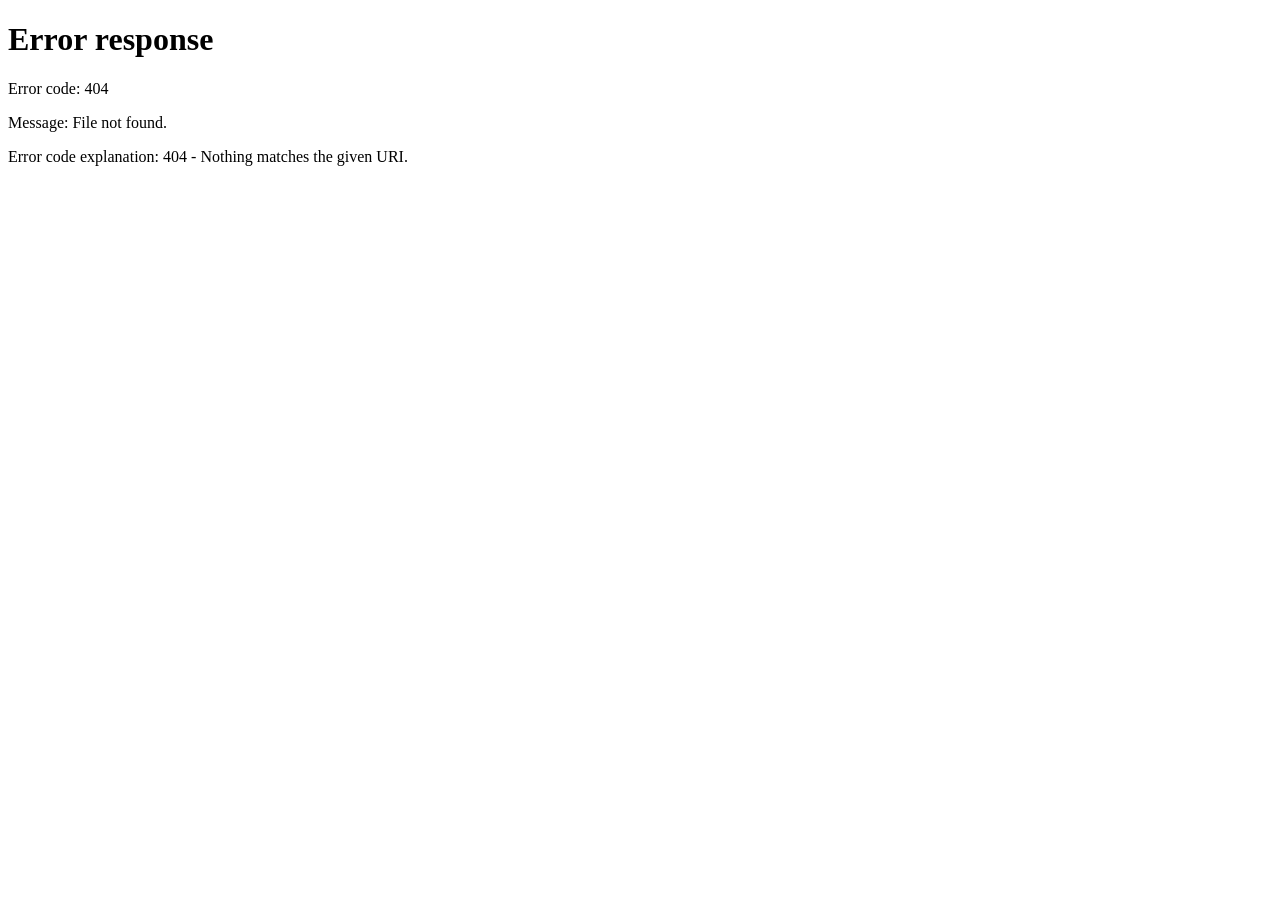
==== Frontend/pages/admin.html @ 0f63a269 "derste yapılanlar" ====
<!DOCTYPE html>
<html lang="tr">
<head>
    <meta charset="UTF-8">
    <meta name="viewport" content="width=device-width, initial-scale=1.0">
    <title>Admin Paneli - Nail & Lash Studio</title>
    <link rel="stylesheet" href="../css/style.css">
    <link rel="stylesheet" href="../css/responsive.css">
    <style>
        .admin-container {
            display: grid;
            grid-template-columns: 250px 1fr;
            min-height: calc(100vh - 100px);
        }

        .admin-sidebar {
            background-color: var(--dark-color);
            color: white;
            padding: 20px 0;
        }

        .admin-sidebar ul {
            list-style: none;
        }

        .admin-sidebar li a {
            display: block;
            padding: 15px 20px;
            color: white;
            text-decoration: none;
            transition: var(--transition);
            border-left: 3px solid transparent;
        }

        .admin-sidebar li a:hover,
        .admin-sidebar li a.active {
            background-color: var(--primary-color);
            border-left-color: var(--secondary-color);
        }

        .admin-content {
            padding: 40px;
            background-color: #f9f9f9;
        }

        .dashboard-grid {
            display: grid;
            grid-template-columns: repeat(auto-fit, minmax(300px, 1fr));
            gap: 20px;
            margin-bottom: 40px;
        }

        .stat-card {
            background: white;
            padding: 20px;
            border-radius: var(--border-radius);
            box-shadow: 0 2px 10px rgba(0,0,0,0.1);
        }

        .stat-card h3 {
            color: var(--text-color);
            margin-bottom: 10px;
            font-size: 0.9rem;
            text-transform: uppercase;
        }

        .stat-value {
            font-size: 2.5rem;
            font-weight: bold;
            color: var(--primary-color);
        }

        .tab-content {
            display: none;
        }

        .tab-content.active {
            display: block;
        }

        .table-responsive {
            background: white;
            padding: 20px;
            border-radius: var(--border-radius);
            box-shadow: 0 2px 10px rgba(0,0,0,0.1);
            overflow-x: auto;
        }

        table {
            width: 100%;
            border-collapse: collapse;
        }

        th {
            background-color: var(--dark-color);
            color: white;
            padding: 15px;
            text-align: left;
        }

        td {
            padding: 15px;
            border-bottom: 1px solid #ddd;
        }

        tr:hover {
            background-color: #f5f5f5;
        }

        .action-btns {
            display: flex;
            gap: 10px;
        }

        .edit-btn, .delete-btn, .approve-btn {
            padding: 8px 12px;
            border: none;
            border-radius: 4px;
            cursor: pointer;
            font-size: 0.9rem;
            transition: var(--transition);
        }

        .edit-btn {
            background-color: #3498db;
            color: white;
        }

        .edit-btn:hover {
            background-color: #2980b9;
        }

        .delete-btn {
            background-color: #e74c3c;
            color: white;
        }

        .delete-btn:hover {
            background-color: #c0392b;
        }

        .approve-btn {
            background-color: #27ae60;
            color: white;
        }

        .approve-btn:hover {
            background-color: #229954;
        }

        .form-inline {
            display: grid;
            grid-template-columns: repeat(auto-fit, minmax(250px, 1fr));
            gap: 15px;
            margin-bottom: 20px;
        }

        @media (max-width: 768px) {
            .admin-container {
                grid-template-columns: 1fr;
            }

            .admin-sidebar {
                display: none;
            }

            .admin-content {
                padding: 20px;
            }

            table {
                font-size: 0.9rem;
            }

            th, td {
                padding: 10px;
            }
        }
    </style>
</head>
<body>
    <!-- Navigation -->
    <nav class="navbar">
        <div class="container">
            <div class="navbar-content">
                <div class="logo">
                    <h1>✨ Admin Paneli</h1>
                </div>
                <ul class="nav-menu">
                    <li id="authMenu">
                        <a href="../index.html">Ana Sayfa</a>
                    </li>
                </ul>
            </div>
        </div>
    </nav>

    <!-- Admin Container -->
    <div class="admin-container">
        <!-- Sidebar -->
        <div class="admin-sidebar">
            <ul>
                <li><a href="#" onclick="showTab('dashboard')" class="nav-link active">📊 Dashboard</a></li>
                <li><a href="#" onclick="showTab('appointments')" class="nav-link">📅 Randevular</a></li>
                <li><a href="#" onclick="showTab('services')" class="nav-link">💄 Hizmetler</a></li>
                <li><a href="#" onclick="showTab('gallery')" class="nav-link">🖼️ Galeri</a></li>
                <li><a href="#" onclick="showTab('categories')" class="nav-link">📂 Kategoriler</a></li>
                <li><a href="#" onclick="logout()" class="nav-link">🚪 Çıkış Yap</a></li>
            </ul>
        </div>

        <!-- Content -->
        <div class="admin-content">
            <!-- Dashboard Tab -->
            <div id="dashboard" class="tab-content active">
                <h1>Dashboard</h1>
                <div class="dashboard-grid">
                    <div class="stat-card">
                        <h3>Toplam Randevu</h3>
                        <div class="stat-value" id="totalAppointments">0</div>
                    </div>
                    <div class="stat-card">
                        <h3>Beklemede</h3>
                        <div class="stat-value" id="pendingAppointments">0</div>
                    </div>
                    <div class="stat-card">
                        <h3>Aktif Hizmetler</h3>
                        <div class="stat-value" id="totalServices">0</div>
                    </div>
                    <div class="stat-card">
                        <h3>Galeri Görselleri</h3>
                        <div class="stat-value" id="totalImages">0</div>
                    </div>
                </div>
            </div>

            <!-- Appointments Tab -->
            <div id="appointments" class="tab-content">
                <h1>Randevu Yönetimi</h1>
                <div class="table-responsive">
                    <table>
                        <thead>
                            <tr>
                                <th>Müşteri</th>
                                <th>Hizmet</th>
                                <th>Tarih</th>
                                <th>Durum</th>
                                <th>İşlemler</th>
                            </tr>
                        </thead>
                        <tbody id="appointmentsTable">
                            <!-- Appointments will be loaded here -->
                        </tbody>
                    </table>
                </div>
            </div>

            <!-- Services Tab -->
            <div id="services" class="tab-content">
                <h1>Hizmet Yönetimi</h1>
                <div class="form-inline">
                    <button class="btn btn-primary" onclick="showAddServiceForm()">+ Yeni Hizmet</button>
                </div>
                <div class="table-responsive">
                    <table>
                        <thead>
                            <tr>
                                <th>Adı</th>
                                <th>Fiyat</th>
                                <th>Süre</th>
                                <th>Kategori</th>
                                <th>İşlemler</th>
                            </tr>
                        </thead>
                        <tbody id="servicesTable">
                            <!-- Services will be loaded here -->
                        </tbody>
                    </table>
                </div>
            </div>

            <!-- Gallery Tab -->
            <div id="gallery" class="tab-content">
                <h1>Galeri Yönetimi</h1>
                <div class="form-inline">
                    <button class="btn btn-primary" onclick="showAddImageForm()">+ Yeni Görsel</button>
                </div>
                <div class="gallery-grid" id="galleryGrid">
                    <!-- Gallery images will be loaded here -->
                </div>
            </div>

            <!-- Categories Tab -->
            <div id="categories" class="tab-content">
                <h1>Kategori Yönetimi</h1>
                <div class="form-inline">
                    <button class="btn btn-primary" onclick="showAddCategoryForm()">+ Yeni Kategori</button>
                </div>
                <div class="table-responsive">
                    <table>
                        <thead>
                            <tr>
                                <th>Adı</th>
                                <th>Açıklama</th>
                                <th>İşlemler</th>
                            </tr>
                        </thead>
                        <tbody id="categoriesTable">
                            <!-- Categories will be loaded here -->
                        </tbody>
                    </table>
                </div>
            </div>
        </div>
    </div>

    <!-- Footer -->
    <footer class="footer">
        <div class="container">
            <p>&copy; 2024 Nail & Lash Studio Admin Panel. Tüm Hakları Saklıdır.</p>
        </div>
    </footer>

    <script src="../js/main.js"></script>
    <script>
        document.addEventListener('DOMContentLoaded', function() {
            if (!currentUser || !isAdmin()) {
                window.location.href = '/pages/login.html';
            }
            loadDashboardData();
        });

        function isAdmin() {
            // Check if user has admin role
            return currentUser && currentUser.role === 'Admin';
        }

        function showTab(tabName) {
            // Hide all tabs
            document.querySelectorAll('.tab-content').forEach(tab => {
                tab.classList.remove('active');
            });
            
            // Remove active from all nav links
            document.querySelectorAll('.nav-link').forEach(link => {
                link.classList.remove('active');
            });

            // Show selected tab
            document.getElementById(tabName).classList.add('active');
            event.target.classList.add('active');

            // Load tab data
            if (tabName === 'appointments') loadAppointments();
            else if (tabName === 'services') loadServices();
            else if (tabName === 'gallery') loadGallery();
            else if (tabName === 'categories') loadCategories();
        }

        async function loadDashboardData() {
            const appointments = await apiCall('/appointments');
            const services = await apiCall('/services');
            const images = await apiCall('/gallery');

            document.getElementById('totalAppointments').textContent = appointments?.length || 0;
            document.getElementById('pendingAppointments').textContent = 
                appointments?.filter(a => a.status === 0).length || 0;
            document.getElementById('totalServices').textContent = services?.length || 0;
            document.getElementById('totalImages').textContent = images?.length || 0;
        }

        async function loadAppointments() {
            const appointments = await apiCall('/appointments');
            const tbody = document.getElementById('appointmentsTable');
            tbody.innerHTML = '';

            if (appointments) {
                appointments.forEach(apt => {
                    const row = document.createElement('tr');
                    row.innerHTML = `
                        <td>${apt.user?.firstName} ${apt.user?.lastName}</td>
                        <td>${apt.service?.name}</td>
                        <td>${formatDateTime(apt.appointmentDate)}</td>
                        <td>${getStatusLabel(apt.status)}</td>
                        <td>
                            <div class="action-btns">
                                <button class="approve-btn" onclick="approveAppointment(${apt.id})">✓ Onayla</button>
                                <button class="delete-btn" onclick="deleteAppointment(${apt.id})">✕ Sil</button>
                            </div>
                        </td>
                    `;
                    tbody.appendChild(row);
                });
            }
        }

        async function loadServices() {
            const services = await apiCall('/services');
            const tbody = document.getElementById('servicesTable');
            tbody.innerHTML = '';

            if (services) {
                services.forEach(service => {
                    const row = document.createElement('tr');
                    row.innerHTML = `
                        <td>${service.name}</td>
                        <td>₺${service.price}</td>
                        <td>${service.durationMinutes} dk</td>
                        <td>${service.category?.name}</td>
                        <td>
                            <div class="action-btns">
                                <button class="edit-btn" onclick="editService(${service.id})">✎ Düzenle</button>
                                <button class="delete-btn" onclick="deleteService(${service.id})">✕ Sil</button>
                            </div>
                        </td>
                    `;
                    tbody.appendChild(row);
                });
            }
        }

        async function loadGallery() {
            const images = await apiCall('/gallery');
            const container = document.getElementById('galleryGrid');
            container.innerHTML = '';

            if (images) {
                images.forEach(image => {
                    const item = document.createElement('div');
                    item.className = 'gallery-item';
                    item.innerHTML = `
                        <img src="${image.imageUrl}" alt="${image.title}">
                        <div style="padding: 10px; background: white;">
                            <p>${image.title}</p>
                            <button class="delete-btn" onclick="deleteImage(${image.id})" style="width: 100%;">Sil</button>
                        </div>
                    `;
                    container.appendChild(item);
                });
            }
        }

        async function loadCategories() {
            const response = await apiCall('/categories');
            const tbody = document.getElementById('categoriesTable');
            tbody.innerHTML = '';

            if (response) {
                response.forEach(category => {
                    const row = document.createElement('tr');
                    row.innerHTML = `
                        <td>${category.name}</td>
                        <td>${category.description}</td>
                        <td>
                            <button class="delete-btn" onclick="deleteCategory(${category.id})">✕ Sil</button>
                        </td>
                    `;
                    tbody.appendChild(row);
                });
            }
        }

        async function approveAppointment(id) {
            const success = await apiCall(`/appointments/${id}/status`, 'PUT', { status: 1 });
            if (success) {
                showMessage('Randevu onaylandı!', 'success');
                loadAppointments();
            }
        }

        async function deleteAppointment(id) {
            if (confirm('Bu randevuyu silmek istediğinizden emin misiniz?')) {
                await apiCall(`/appointments/${id}`, 'DELETE');
                loadAppointments();
            }
        }

        function showAddServiceForm() {
            alert('Servis ekleme formu - İmplemente edilecek');
        }

        function showAddImageForm() {
            alert('Görsel ekleme formu - İmplemente edilecek');
        }

        function showAddCategoryForm() {
            alert('Kategori ekleme formu - İmplemente edilecek');
        }

        function editService(id) {
            alert('Hizmet düzenleme - İmplemente edilecek');
        }

        async function deleteService(id) {
            if (confirm('Bu hizmeti silmek istediğinizden emin misiniz?')) {
                await apiCall(`/services/${id}`, 'DELETE');
                loadServices();
            }
        }

        async function deleteImage(id) {
            if (confirm('Bu görseli silmek istediğinizden emin misiniz?')) {
                await apiCall(`/gallery/${id}`, 'DELETE');
                loadGallery();
            }
        }

        async function deleteCategory(id) {
            if (confirm('Bu kategoriyi silmek istediğinizden emin misiniz?')) {
                await apiCall(`/categories/${id}`, 'DELETE');
                loadCategories();
            }
        }
    </script>
</body>
</html>
---- Frontend/css/style.css ----
/* ============ GLOBAL STYLES ============ */
:root {
    --primary-color: #e91e63;
    --secondary-color: #ff6090;
    --dark-color: #2c3e50;
    --light-color: #ecf0f1;
    --text-color: #333;
    --border-radius: 8px;
    --transition: all 0.3s ease;
}

* {
    margin: 0;
    padding: 0;
    box-sizing: border-box;
}

body {
    font-family: 'Arial', sans-serif;
    color: var(--text-color);
    line-height: 1.6;
    overflow-x: hidden;
}

.container {
    max-width: 1200px;
    margin: 0 auto;
    padding: 0 20px;
}

/* ============ BUTTONS ============ */
.btn {
    padding: 12px 30px;
    border: none;
    border-radius: var(--border-radius);
    cursor: pointer;
    font-size: 1rem;
    transition: var(--transition);
    text-decoration: none;
    display: inline-block;
}

.btn-primary {
    background-color: var(--primary-color);
    color: white;
}

.btn-primary:hover {
    background-color: #c2185b;
    transform: translateY(-2px);
    box-shadow: 0 4px 12px rgba(233, 30, 99, 0.3);
}

.btn-secondary {
    background-color: var(--secondary-color);
    color: white;
}

.btn-secondary:hover {
    background-color: var(--primary-color);
    transform: translateY(-2px);
}

/* ============ NAVBAR ============ */
.navbar {
    background-color: white;
    box-shadow: 0 2px 10px rgba(0,0,0,0.1);
    position: sticky;
    top: 0;
    z-index: 100;
}

.navbar-content {
    display: flex;
    justify-content: space-between;
    align-items: center;
    padding: 15px 0;
}

.logo h1 {
    color: var(--primary-color);
    font-size: 1.8rem;
}

.nav-menu {
    display: flex;
    list-style: none;
    gap: 30px;
}

.nav-menu a {
    color: var(--text-color);
    text-decoration: none;
    font-weight: 500;
    transition: var(--transition);
    position: relative;
}

.nav-menu a:hover,
.nav-menu a.active {
    color: var(--primary-color);
}

.nav-menu a:before {
    content: '';
    position: absolute;
    bottom: -5px;
    left: 0;
    width: 0;
    height: 2px;
    background-color: var(--primary-color);
    transition: width 0.3s ease;
}

.nav-menu a:hover:before,
.nav-menu a.active:before {
    width: 100%;
}

/* ============ HERO SECTION ============ */
.hero {
    background: linear-gradient(135deg, var(--primary-color) 0%, var(--secondary-color) 100%);
    color: white;
    text-align: center;
    padding: 100px 20px;
    min-height: 400px;
    display: flex;
    align-items: center;
    justify-content: center;
}

.hero-content h2 {
    font-size: 3rem;
    margin-bottom: 20px;
    animation: slideUp 0.8s ease;
}

.hero-content p {
    font-size: 1.3rem;
    margin-bottom: 30px;
    animation: slideUp 1s ease;
}

@keyframes slideUp {
    from {
        opacity: 0;
        transform: translateY(30px);
    }
    to {
        opacity: 1;
        transform: translateY(0);
    }
}

/* ============ FEATURED SERVICES ============ */
.featured-services {
    padding: 60px 0;
    background-color: #f9f9f9;
}

.featured-services h2,
.gallery-preview h2,
.services-section h1,
.gallery-section h1,
.appointments-section h1 {
    text-align: center;
    font-size: 2.5rem;
    margin-bottom: 40px;
    color: var(--primary-color);
}

.services-grid,
.gallery-grid {
    display: grid;
    grid-template-columns: repeat(auto-fit, minmax(300px, 1fr));
    gap: 30px;
    margin-bottom: 30px;
}

.service-card,
.service-detail-card {
    background: white;
    padding: 30px;
    border-radius: var(--border-radius);
    text-align: center;
    box-shadow: 0 4px 15px rgba(0,0,0,0.1);
    transition: var(--transition);
    cursor: pointer;
}

.service-card:hover,
.service-detail-card:hover {
    transform: translateY(-10px);
    box-shadow: 0 8px 25px rgba(233, 30, 99, 0.2);
}

.service-card h3,
.service-detail-card h3 {
    color: var(--primary-color);
    margin-bottom: 15px;
    font-size: 1.5rem;
}

.service-card p,
.service-detail-card .description {
    color: #666;
    margin-bottom: 15px;
}

.price {
    display: inline-block;
    font-size: 1.5rem;
    color: var(--primary-color);
    font-weight: bold;
    margin-top: 10px;
}

.service-info {
    display: flex;
    justify-content: space-around;
    align-items: center;
    margin: 20px 0;
    padding: 15px 0;
    border-top: 1px solid #eee;
    border-bottom: 1px solid #eee;
}

.duration {
    color: #888;
    font-size: 0.9rem;
}

/* ============ GALLERY ============ */
.gallery-preview {
    padding: 60px 0;
}

.gallery-grid,
.gallery-full-grid {
    display: grid;
    grid-template-columns: repeat(auto-fit, minmax(250px, 1fr));
    gap: 20px;
}

.gallery-item,
.gallery-full-item {
    position: relative;
    overflow: hidden;
    border-radius: var(--border-radius);
    cursor: pointer;
    height: 250px;
}

.gallery-item img,
.gallery-full-item img {
    width: 100%;
    height: 100%;
    object-fit: cover;
    transition: var(--transition);
}

.gallery-item:hover img,
.gallery-full-item:hover img {
    transform: scale(1.1);
    filter: brightness(0.8);
}

.gallery-item::after,
.gallery-full-item::after {
    content: '🔍';
    position: absolute;
    top: 50%;
    left: 50%;
    transform: translate(-50%, -50%);
    font-size: 30px;
    opacity: 0;
    transition: opacity 0.3s ease;
}

.gallery-item:hover::after,
.gallery-full-item:hover::after {
    opacity: 1;
}

/* ============ LIGHTBOX ============ */
.lightbox {
    display: none;
    position: fixed;
    z-index: 1000;
    padding-top: 50px;
    left: 0;
    top: 0;
    width: 100%;
    height: 100%;
    overflow: auto;
    background-color: rgba(0,0,0,0.9);
}

.lightbox-content {
    margin: auto;
    display: block;
    width: 80%;
    max-width: 700px;
    animation: zoom 0.3s;
}

.caption {
    margin: auto;
    display: block;
    width: 80%;
    max-width: 700px;
    text-align: center;
    color: #ccc;
    padding: 10px 0;
}

.close {
    position: absolute;
    top: 15px;
    right: 35px;
    color: #f1f1f1;
    font-size: 40px;
    font-weight: bold;
    cursor: pointer;
    transition: 0.3s;
}

.close:hover,
.close:focus {
    color: #bbb;
}

@keyframes zoom {
    from {
        transform: scale(0);
    }
    to {
        transform: scale(1);
    }
}

/* ============ FORMS ============ */
.form-group {
    margin-bottom: 20px;
}

.form-group label {
    display: block;
    margin-bottom: 8px;
    font-weight: 600;
    color: var(--dark-color);
}

.form-group input,
.form-group textarea,
.form-group select {
    width: 100%;
    padding: 12px;
    border: 1px solid #ddd;
    border-radius: var(--border-radius);
    font-size: 1rem;
    transition: var(--transition);
}

.form-group input:focus,
.form-group textarea:focus,
.form-group select:focus {
    outline: none;
    border-color: var(--primary-color);
    box-shadow: 0 0 5px rgba(233, 30, 99, 0.3);
}

/* ============ APPOINTMENTS FORM ============ */
.appointments-section {
    padding: 60px 0;
    background-color: #f9f9f9;
}

.appointment-form-container {
    background: white;
    padding: 40px;
    border-radius: var(--border-radius);
    box-shadow: 0 4px 15px rgba(0,0,0,0.1);
    max-width: 600px;
    margin: 0 auto 40px;
}

.appointment-form {
    display: flex;
    flex-direction: column;
    gap: 0;
}

/* ============ FILTER SECTION ============ */
.filter-section {
    display: flex;
    justify-content: center;
    gap: 15px;
    margin-bottom: 40px;
    flex-wrap: wrap;
}

.filter-btn {
    padding: 10px 20px;
    border: 2px solid var(--primary-color);
    background-color: white;
    color: var(--primary-color);
    border-radius: 25px;
    cursor: pointer;
    transition: var(--transition);
    font-weight: 600;
}

.filter-btn:hover,
.filter-btn.active {
    background-color: var(--primary-color);
    color: white;
}

/* ============ AUTH SECTION ============ */
.auth-section {
    display: flex;
    justify-content: center;
    align-items: center;
    min-height: calc(100vh - 200px);
    padding: 40px 0;
}

.auth-container {
    width: 100%;
    max-width: 500px;
    padding: 0 20px;
}

.auth-form-wrapper {
    background: white;
    padding: 40px;
    border-radius: var(--border-radius);
    box-shadow: 0 4px 15px rgba(0,0,0,0.1);
}

.auth-form {
    display: none;
}

.auth-form.active {
    display: block;
    animation: fadeIn 0.3s ease;
}

.auth-form h2 {
    color: var(--primary-color);
    margin-bottom: 30px;
    text-align: center;
}

.auth-form p {
    text-align: center;
    margin-top: 20px;
    color: #666;
}

.auth-form a {
    color: var(--primary-color);
    text-decoration: none;
    font-weight: 600;
}

.auth-message {
    margin-top: 20px;
    padding: 15px;
    border-radius: var(--border-radius);
    text-align: center;
    display: none;
}

.auth-message.success {
    background-color: #d4edda;
    color: #155724;
    display: block;
}

.auth-message.error {
    background-color: #f8d7da;
    color: #721c24;
    display: block;
}

@keyframes fadeIn {
    from {
        opacity: 0;
    }
    to {
        opacity: 1;
    }
}

/* ============ FOOTER ============ */
.footer {
    background-color: var(--dark-color);
    color: white;
    padding: 40px 0 20px;
    margin-top: 60px;
}

.footer-content {
    display: grid;
    grid-template-columns: repeat(auto-fit, minmax(250px, 1fr));
    gap: 30px;
    margin-bottom: 30px;
}

.footer-section h3 {
    margin-bottom: 15px;
    color: var(--secondary-color);
}

.footer-section p {
    color: #ccc;
    margin-bottom: 10px;
}

.footer-bottom {
    text-align: center;
    padding-top: 20px;
    border-top: 1px solid #444;
    color: #999;
}

/* ============ HISTORY LIST ============ */
.history-list {
    display: grid;
    gap: 20px;
}

.history-item {
    background: white;
    padding: 20px;
    border-radius: var(--border-radius);
    border-left: 4px solid var(--primary-color);
    box-shadow: 0 2px 10px rgba(0,0,0,0.05);
}

.history-item h4 {
    color: var(--primary-color);
    margin-bottom: 10px;
}

.history-item p {
    color: #666;
    margin: 5px 0;
    font-size: 0.95rem;
}

.history-item .status {
    display: inline-block;
    padding: 5px 15px;
    border-radius: 20px;
    font-size: 0.85rem;
    font-weight: 600;
    margin-top: 10px;
}

.status.pending {
    background-color: #fff3cd;
    color: #856404;
}

.status.confirmed {
    background-color: #d4edda;
    color: #155724;
}

.status.completed {
    background-color: #d1ecf1;
    color: #0c5460;
}

.status.cancelled {
    background-color: #f8d7da;
    color: #721c24;
}
---- Frontend/css/responsive.css ----
/* ============ RESPONSIVE DESIGN ============ */

/* Tablets (768px and below) */
@media (max-width: 768px) {
    .nav-menu {
        flex-direction: column;
        gap: 15px;
        padding: 20px 0;
    }

    .hero-content h2 {
        font-size: 2rem;
    }

    .hero-content p {
        font-size: 1.1rem;
    }

    .hero {
        padding: 60px 20px;
        min-height: 300px;
    }

    .featured-services h2,
    .gallery-preview h2,
    .services-section h1,
    .gallery-section h1,
    .appointments-section h1 {
        font-size: 2rem;
    }

    .services-grid,
    .gallery-grid,
    .gallery-full-grid {
        grid-template-columns: 1fr;
    }

    .service-card,
    .service-detail-card {
        padding: 20px;
    }

    .filter-section {
        flex-direction: column;
        gap: 10px;
    }

    .filter-btn {
        width: 100%;
    }

    .appointment-form-container {
        padding: 20px;
    }

    .footer-content {
        grid-template-columns: 1fr;
        gap: 20px;
    }

    .services-full-grid {
        grid-template-columns: 1fr;
    }
}

/* Mobile Phones (576px and below) */
@media (max-width: 576px) {
    .logo h1 {
        font-size: 1.3rem;
    }

    .nav-menu {
        gap: 10px;
    }

    .nav-menu a {
        font-size: 0.95rem;
    }

    .hero-content h2 {
        font-size: 1.5rem;
        margin-bottom: 15px;
    }

    .hero-content p {
        font-size: 0.95rem;
        margin-bottom: 20px;
    }

    .btn {
        padding: 10px 20px;
        font-size: 0.9rem;
    }

    .featured-services h2,
    .gallery-preview h2,
    .services-section h1,
    .gallery-section h1,
    .appointments-section h1 {
        font-size: 1.5rem;
        margin-bottom: 25px;
    }

    .service-card h3,
    .service-detail-card h3 {
        font-size: 1.2rem;
    }

    .price {
        font-size: 1.2rem;
    }

    .gallery-item,
    .gallery-full-item {
        height: 200px;
    }

    .lightbox-content {
        width: 95%;
    }

    .caption {
        width: 95%;
    }

    .auth-form-wrapper {
        padding: 20px;
    }

    .auth-form h2 {
        font-size: 1.5rem;
        margin-bottom: 20px;
    }

    .form-group {
        margin-bottom: 15px;
    }

    .service-info {
        flex-direction: column;
        gap: 10px;
    }

    .history-item {
        padding: 15px;
        border-left-width: 3px;
    }

    .filter-section {
        gap: 8px;
    }

    .footer-section h3 {
        font-size: 1rem;
    }

    .footer-section p {
        font-size: 0.9rem;
    }
}

/* Extra Small Devices (320px and below) */
@media (max-width: 320px) {
    .container {
        padding: 0 10px;
    }

    .logo h1 {
        font-size: 1rem;
    }

    .nav-menu {
        gap: 5px;
    }

    .nav-menu a {
        font-size: 0.85rem;
    }

    .hero-content h2 {
        font-size: 1.2rem;
    }

    .hero-content p {
        font-size: 0.85rem;
    }

    .featured-services h2,
    .gallery-preview h2 {
        font-size: 1.3rem;
    }

    .service-card,
    .service-detail-card {
        padding: 15px;
    }

    .btn {
        padding: 8px 15px;
        font-size: 0.85rem;
    }
}

/* ============ LANDSCAPE MODE ============ */
@media (max-height: 600px) and (orientation: landscape) {
    .hero {
        padding: 40px 20px;
        min-height: 250px;
    }

    .hero-content h2 {
        font-size: 1.8rem;
        margin-bottom: 10px;
    }

    .hero-content p {
        font-size: 0.9rem;
        margin-bottom: 15px;
    }
}

/* ============ HIGH RESOLUTION DISPLAYS ============ */
@media (min-width: 1920px) {
    .container {
        max-width: 1400px;
    }

    .featured-services h2,
    .gallery-preview h2,
    .services-section h1,
    .gallery-section h1,
    .appointments-section h1 {
        font-size: 3rem;
    }

    .hero-content h2 {
        font-size: 3.5rem;
    }

    .service-card,
    .service-detail-card {
        padding: 40px;
    }

    .gallery-item,
    .gallery-full-item {
        height: 350px;
    }
}

/* ============ PRINT STYLES ============ */
@media print {
    .navbar,
    .footer,
    .btn,
    .filter-section {
        display: none;
    }

    body {
        background-color: white;
    }

    .service-card,
    .service-detail-card,
    .history-item {
        page-break-inside: avoid;
        border: 1px solid #ddd;
    }
}

/* ============ TOUCH DEVICE OPTIMIZATIONS ============ */
@media (hover: none) and (pointer: coarse) {
    .btn {
        padding: 15px 30px;
    }

    .filter-btn {
        padding: 12px 24px;
    }

    .service-card,
    .service-detail-card {
        padding: 35px;
    }

    /* Add tap feedback */
    .btn:active,
    .filter-btn:active {
        transform: scale(0.98);
    }
}
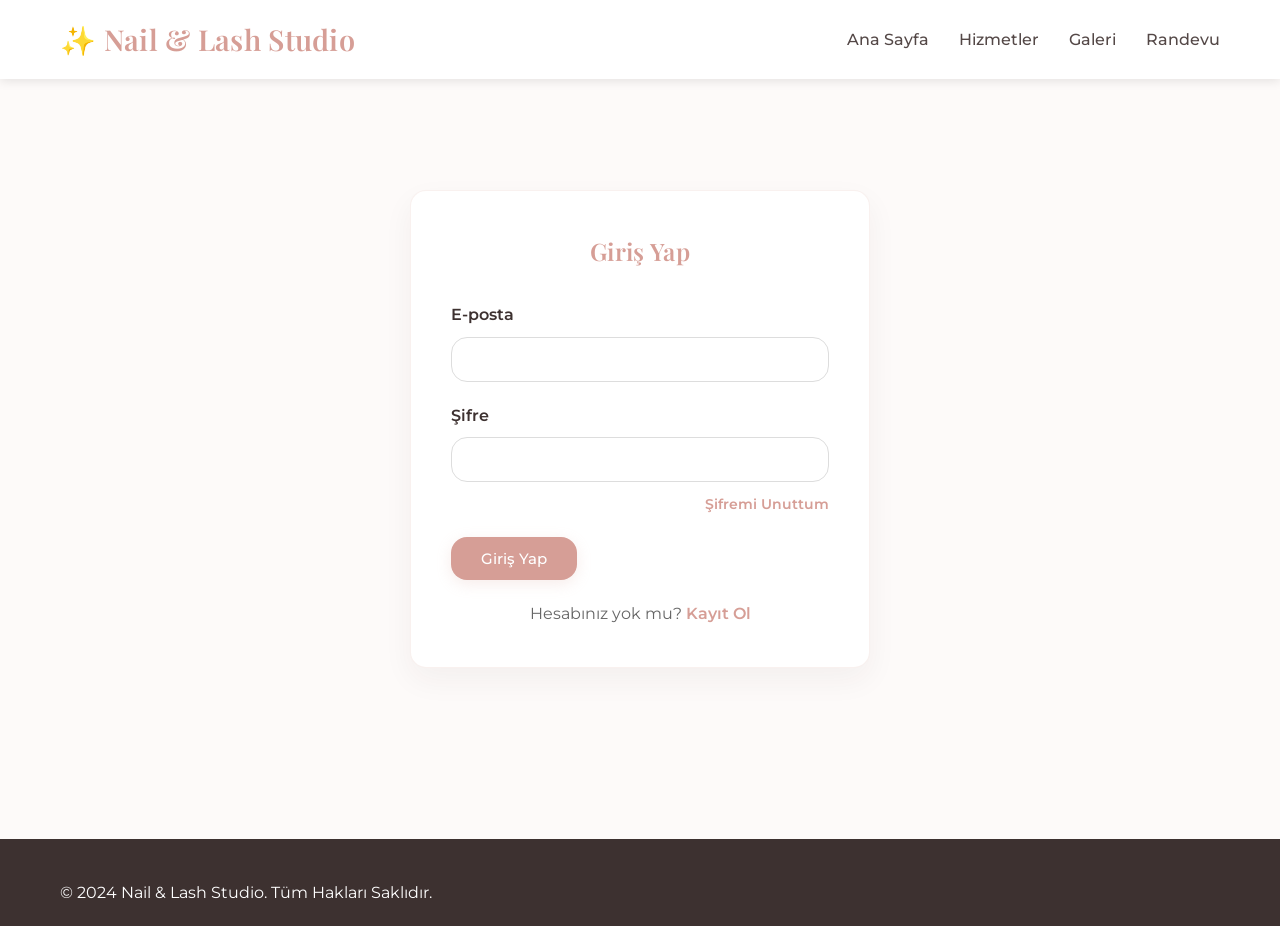
==== commit 76cbad7d: "Proje tamamlandi: Galeri, kullanici yonetimi, randevu yetkilendirme, admin paneli ve gorsel olcu aya" ====
--- a/Frontend/pages/admin.html
+++ b/Frontend/pages/admin.html
@@ -155,6 +155,102 @@
             margin-bottom: 20px;
         }
 
+        /* Modal Styles */
+        .modal-overlay {
+            display: none;
+            position: fixed;
+            top: 0;
+            left: 0;
+            width: 100%;
+            height: 100%;
+            background-color: rgba(0,0,0,0.5);
+            z-index: 1000;
+            justify-content: center;
+            align-items: center;
+        }
+
+        .modal-overlay.active {
+            display: flex;
+        }
+
+        .modal {
+            background: white;
+            border-radius: var(--border-radius);
+            padding: 30px;
+            width: 90%;
+            max-width: 500px;
+            max-height: 90vh;
+            overflow-y: auto;
+            box-shadow: 0 10px 30px rgba(0,0,0,0.3);
+            animation: fadeIn 0.3s ease;
+        }
+
+        .modal h2 {
+            color: var(--primary-color);
+            margin-bottom: 20px;
+        }
+
+        .modal .form-group {
+            margin-bottom: 15px;
+        }
+
+        .modal-actions {
+            display: flex;
+            gap: 10px;
+            justify-content: flex-end;
+            margin-top: 20px;
+        }
+
+        .btn-cancel {
+            padding: 10px 20px;
+            border: 1px solid #ddd;
+            background: white;
+            border-radius: var(--border-radius);
+            cursor: pointer;
+            transition: var(--transition);
+        }
+
+        .btn-cancel:hover {
+            background: #f5f5f5;
+        }
+
+        /* Gallery Upload */
+        .gallery-upload-grid {
+            display: grid;
+            grid-template-columns: repeat(auto-fit, minmax(200px, 1fr));
+            gap: 15px;
+            margin-top: 20px;
+        }
+
+        .gallery-admin-item {
+            position: relative;
+            border-radius: var(--border-radius);
+            overflow: hidden;
+            height: 200px;
+        }
+
+        .gallery-admin-item img {
+            width: 100%;
+            height: 100%;
+            object-fit: cover;
+        }
+
+        .gallery-admin-item .delete-overlay {
+            position: absolute;
+            top: 5px;
+            right: 5px;
+        }
+
+        .gallery-admin-item .delete-overlay button {
+            background: rgba(231, 76, 60, 0.9);
+            color: white;
+            border: none;
+            padding: 5px 10px;
+            border-radius: 4px;
+            cursor: pointer;
+            font-size: 0.8rem;
+        }
+
         @media (max-width: 768px) {
             .admin-container {
                 grid-template-columns: 1fr;
@@ -187,9 +283,8 @@
                     <h1>✨ Admin Paneli</h1>
                 </div>
                 <ul class="nav-menu">
-                    <li id="authMenu">
-                        <a href="../index.html">Ana Sayfa</a>
-                    </li>
+                    <li><a href="../index.html">Ana Sayfa</a></li>
+                    <li id="authMenu"></li>
                 </ul>
             </div>
         </div>
@@ -203,8 +298,9 @@
                 <li><a href="#" onclick="showTab('dashboard')" class="nav-link active">📊 Dashboard</a></li>
                 <li><a href="#" onclick="showTab('appointments')" class="nav-link">📅 Randevular</a></li>
                 <li><a href="#" onclick="showTab('services')" class="nav-link">💄 Hizmetler</a></li>
+                <li><a href="#" onclick="showTab('categories')" class="nav-link">📂 Kategoriler</a></li>
                 <li><a href="#" onclick="showTab('gallery')" class="nav-link">🖼️ Galeri</a></li>
-                <li><a href="#" onclick="showTab('categories')" class="nav-link">📂 Kategoriler</a></li>
+                <li><a href="#" onclick="showTab('users')" class="nav-link">👥 Kullanıcılar</a></li>
                 <li><a href="#" onclick="logout()" class="nav-link">🚪 Çıkış Yap</a></li>
             </ul>
         </div>
@@ -228,8 +324,8 @@
                         <div class="stat-value" id="totalServices">0</div>
                     </div>
                     <div class="stat-card">
-                        <h3>Galeri Görselleri</h3>
-                        <div class="stat-value" id="totalImages">0</div>
+                        <h3>Galeri Öğeleri</h3>
+                        <div class="stat-value" id="totalGallery">0</div>
                     </div>
                 </div>
             </div>
@@ -259,7 +355,7 @@
             <div id="services" class="tab-content">
                 <h1>Hizmet Yönetimi</h1>
                 <div class="form-inline">
-                    <button class="btn btn-primary" onclick="showAddServiceForm()">+ Yeni Hizmet</button>
+                    <button class="btn btn-primary" onclick="showServiceModal()">+ Yeni Hizmet</button>
                 </div>
                 <div class="table-responsive">
                     <table>
@@ -279,22 +375,11 @@
                 </div>
             </div>
 
-            <!-- Gallery Tab -->
-            <div id="gallery" class="tab-content">
-                <h1>Galeri Yönetimi</h1>
-                <div class="form-inline">
-                    <button class="btn btn-primary" onclick="showAddImageForm()">+ Yeni Görsel</button>
-                </div>
-                <div class="gallery-grid" id="galleryGrid">
-                    <!-- Gallery images will be loaded here -->
-                </div>
-            </div>
-
             <!-- Categories Tab -->
             <div id="categories" class="tab-content">
                 <h1>Kategori Yönetimi</h1>
                 <div class="form-inline">
-                    <button class="btn btn-primary" onclick="showAddCategoryForm()">+ Yeni Kategori</button>
+                    <button class="btn btn-primary" onclick="showCategoryModal()">+ Yeni Kategori</button>
                 </div>
                 <div class="table-responsive">
                     <table>
@@ -311,6 +396,172 @@
                     </table>
                 </div>
             </div>
+
+            <!-- Gallery Tab -->
+            <div id="gallery" class="tab-content">
+                <h1>Galeri Yönetimi</h1>
+                <div class="form-inline">
+                    <button class="btn btn-primary" onclick="showGalleryUploadModal()">+ Resim Yükle</button>
+                </div>
+                <div class="gallery-upload-grid" id="galleryAdminGrid">
+                    <!-- Gallery items will be loaded here -->
+                </div>
+            </div>
+
+            <!-- Users Tab -->
+            <div id="users" class="tab-content">
+                <h1>Kullanıcı Yönetimi</h1>
+                <div class="table-responsive">
+                    <table>
+                        <thead>
+                            <tr>
+                                <th>Ad</th>
+                                <th>Soyad</th>
+                                <th>E-posta</th>
+                                <th>Kayıt Tarihi</th>
+                                <th>İşlemler</th>
+                            </tr>
+                        </thead>
+                        <tbody id="usersTable">
+                            <!-- Users will be loaded here -->
+                        </tbody>
+                    </table>
+                </div>
+            </div>
+        </div>
+    </div>
+
+    <!-- Service Modal -->
+    <div class="modal-overlay" id="serviceModal">
+        <div class="modal">
+            <h2 id="serviceModalTitle">Yeni Hizmet Ekle</h2>
+            <form id="serviceForm">
+                <input type="hidden" id="serviceId">
+                <div class="form-group">
+                    <label for="serviceName">Hizmet Adı *</label>
+                    <input type="text" id="serviceName" required maxlength="100">
+                </div>
+                <div class="form-group">
+                    <label for="serviceDescription">Açıklama</label>
+                    <textarea id="serviceDescription" rows="3"></textarea>
+                </div>
+                <div class="form-group">
+                    <label for="servicePrice">Fiyat (₺) *</label>
+                    <input type="number" id="servicePrice" required min="1" step="0.01">
+                </div>
+                <div class="form-group">
+                    <label for="serviceDuration">Süre (dakika) *</label>
+                    <input type="number" id="serviceDuration" required min="1" max="300">
+                </div>
+                <div class="form-group">
+                    <label for="serviceCategory">Kategori *</label>
+                    <select id="serviceCategory" required>
+                        <option value="">-- Kategori Seçin --</option>
+                    </select>
+                </div>
+                <div class="modal-actions">
+                    <button type="button" class="btn-cancel" onclick="closeModal('serviceModal')">İptal</button>
+                    <button type="submit" class="btn btn-primary">Kaydet</button>
+                </div>
+            </form>
+        </div>
+    </div>
+
+    <!-- Category Modal -->
+    <div class="modal-overlay" id="categoryModal">
+        <div class="modal">
+            <h2>Yeni Kategori Ekle</h2>
+            <form id="categoryForm">
+                <div class="form-group">
+                    <label for="categoryName">Kategori Adı *</label>
+                    <input type="text" id="categoryName" required>
+                </div>
+                <div class="form-group">
+                    <label for="categoryDescription">Açıklama</label>
+                    <textarea id="categoryDescription" rows="3"></textarea>
+                </div>
+                <div class="modal-actions">
+                    <button type="button" class="btn-cancel" onclick="closeModal('categoryModal')">İptal</button>
+                    <button type="submit" class="btn btn-primary">Kaydet</button>
+                </div>
+            </form>
+        </div>
+    </div>
+
+    <!-- Gallery Upload Modal -->
+    <div class="modal-overlay" id="galleryUploadModal">
+        <div class="modal">
+            <h2>Resim Yükle</h2>
+            <form id="galleryUploadForm" enctype="multipart/form-data">
+                <div class="form-group">
+                    <label for="galleryImage">Resim Seçin *</label>
+                    <input type="file" id="galleryImage" accept="image/*" required>
+                </div>
+                <div id="imagePreviewContainer" style="display:none; margin-bottom: 15px; text-align: center;">
+                    <img id="imagePreview" style="max-width: 100%; max-height: 200px; border-radius: var(--border-radius); border: 1px solid #ddd;">
+                    <p id="imageOriginalSize" style="margin-top: 8px; font-size: 0.85rem; color: #888;"></p>
+                </div>
+                <div style="display: grid; grid-template-columns: 1fr 1fr; gap: 15px;">
+                    <div class="form-group">
+                        <label for="galleryResizeWidth">Genişlik (px)</label>
+                        <input type="number" id="galleryResizeWidth" min="50" max="4000" placeholder="Ör: 800">
+                    </div>
+                    <div class="form-group">
+                        <label for="galleryResizeHeight">Yükseklik (px)</label>
+                        <input type="number" id="galleryResizeHeight" min="50" max="4000" placeholder="Ör: 600">
+                    </div>
+                </div>
+                <div class="form-group" style="margin-bottom: 5px;">
+                    <label style="display: flex; align-items: center; gap: 8px; cursor: pointer; font-size: 0.9rem;">
+                        <input type="checkbox" id="galleryKeepAspectRatio" checked style="width: auto;">
+                        En-boy oranını koru
+                    </label>
+                </div>
+                <div class="form-group">
+                    <label for="galleryDescription">Açıklama</label>
+                    <input type="text" id="galleryDescription">
+                </div>
+                <div class="form-group">
+                    <label for="galleryCategory">Kategori *</label>
+                    <select id="galleryCategory" required>
+                        <option value="">-- Kategori Seçin --</option>
+                    </select>
+                </div>
+                <div class="modal-actions">
+                    <button type="button" class="btn-cancel" onclick="closeModal('galleryUploadModal')">İptal</button>
+                    <button type="submit" class="btn btn-primary">Yükle</button>
+                </div>
+            </form>
+        </div>
+    </div>
+
+    <!-- User Modal -->
+    <div class="modal-overlay" id="userModal">
+        <div class="modal">
+            <h2>Kullanıcı Düzenle</h2>
+            <form id="userForm">
+                <input type="hidden" id="editUserId">
+                <div class="form-group">
+                    <label for="editUserFirstName">Adı *</label>
+                    <input type="text" id="editUserFirstName" required maxlength="50">
+                </div>
+                <div class="form-group">
+                    <label for="editUserLastName">Soyadı *</label>
+                    <input type="text" id="editUserLastName" required maxlength="50">
+                </div>
+                <div class="form-group">
+                    <label for="editUserEmail">E-posta *</label>
+                    <input type="email" id="editUserEmail" required>
+                </div>
+                <div class="form-group">
+                    <label for="editUserPhone">Telefon</label>
+                    <input type="tel" id="editUserPhone">
+                </div>
+                <div class="modal-actions">
+                    <button type="button" class="btn-cancel" onclick="closeModal('userModal')">İptal</button>
+                    <button type="submit" class="btn btn-primary">Kaydet</button>
+                </div>
+            </form>
         </div>
     </div>
 
@@ -325,61 +576,66 @@
     <script>
         document.addEventListener('DOMContentLoaded', function() {
             if (!currentUser || !isAdmin()) {
-                window.location.href = '/pages/login.html';
+                window.location.href = 'login.html';
             }
             loadDashboardData();
         });
 
         function isAdmin() {
-            // Check if user has admin role
-            return currentUser && currentUser.role === 'Admin';
-        }
-
+            return currentUser && currentUser.roles && currentUser.roles.includes('Admin');
+        }
+
+        // ============ TAB NAVIGATION ============
         function showTab(tabName) {
-            // Hide all tabs
             document.querySelectorAll('.tab-content').forEach(tab => {
                 tab.classList.remove('active');
             });
             
-            // Remove active from all nav links
             document.querySelectorAll('.nav-link').forEach(link => {
                 link.classList.remove('active');
             });
 
-            // Show selected tab
             document.getElementById(tabName).classList.add('active');
             event.target.classList.add('active');
 
-            // Load tab data
-            if (tabName === 'appointments') loadAppointments();
-            else if (tabName === 'services') loadServices();
-            else if (tabName === 'gallery') loadGallery();
+            if (tabName === 'dashboard') loadDashboardData();
+            else if (tabName === 'appointments') loadAppointments();
+            else if (tabName === 'services') loadAdminServices();
             else if (tabName === 'categories') loadCategories();
-        }
-
+            else if (tabName === 'gallery') loadAdminGallery();
+            else if (tabName === 'users') loadUsers();
+        }
+
+        // ============ MODAL HELPERS ============
+        function closeModal(modalId) {
+            document.getElementById(modalId).classList.remove('active');
+        }
+
+        // ============ DASHBOARD ============
         async function loadDashboardData() {
             const appointments = await apiCall('/appointments');
             const services = await apiCall('/services');
-            const images = await apiCall('/gallery');
+            const gallery = await apiCall('/gallery');
 
             document.getElementById('totalAppointments').textContent = appointments?.length || 0;
             document.getElementById('pendingAppointments').textContent = 
                 appointments?.filter(a => a.status === 0).length || 0;
             document.getElementById('totalServices').textContent = services?.length || 0;
-            document.getElementById('totalImages').textContent = images?.length || 0;
-        }
-
+            document.getElementById('totalGallery').textContent = gallery?.length || 0;
+        }
+
+        // ============ APPOINTMENTS ============
         async function loadAppointments() {
             const appointments = await apiCall('/appointments');
             const tbody = document.getElementById('appointmentsTable');
             tbody.innerHTML = '';
 
-            if (appointments) {
+            if (appointments && Array.isArray(appointments)) {
                 appointments.forEach(apt => {
                     const row = document.createElement('tr');
                     row.innerHTML = `
-                        <td>${apt.user?.firstName} ${apt.user?.lastName}</td>
-                        <td>${apt.service?.name}</td>
+                        <td>${apt.user?.firstName || ''} ${apt.user?.lastName || ''}</td>
+                        <td>${apt.service?.name || ''}</td>
                         <td>${formatDateTime(apt.appointmentDate)}</td>
                         <td>${getStatusLabel(apt.status)}</td>
                         <td>
@@ -394,19 +650,34 @@
             }
         }
 
-        async function loadServices() {
+        async function approveAppointment(id) {
+            const success = await apiCall(`/appointments/${id}/status`, 'PUT', { status: 1 });
+            if (success) {
+                loadAppointments();
+            }
+        }
+
+        async function deleteAppointment(id) {
+            if (confirm('Bu randevuyu silmek istediğinizden emin misiniz?')) {
+                await apiCall(`/appointments/${id}`, 'DELETE');
+                loadAppointments();
+            }
+        }
+
+        // ============ SERVICES CRUD ============
+        async function loadAdminServices() {
             const services = await apiCall('/services');
             const tbody = document.getElementById('servicesTable');
             tbody.innerHTML = '';
 
-            if (services) {
+            if (services && Array.isArray(services)) {
                 services.forEach(service => {
                     const row = document.createElement('tr');
                     row.innerHTML = `
                         <td>${service.name}</td>
                         <td>₺${service.price}</td>
                         <td>${service.durationMinutes} dk</td>
-                        <td>${service.category?.name}</td>
+                        <td>${service.category?.name || ''}</td>
                         <td>
                             <div class="action-btns">
                                 <button class="edit-btn" onclick="editService(${service.id})">✎ Düzenle</button>
@@ -419,38 +690,86 @@
             }
         }
 
-        async function loadGallery() {
-            const images = await apiCall('/gallery');
-            const container = document.getElementById('galleryGrid');
-            container.innerHTML = '';
-
-            if (images) {
-                images.forEach(image => {
-                    const item = document.createElement('div');
-                    item.className = 'gallery-item';
-                    item.innerHTML = `
-                        <img src="${image.imageUrl}" alt="${image.title}">
-                        <div style="padding: 10px; background: white;">
-                            <p>${image.title}</p>
-                            <button class="delete-btn" onclick="deleteImage(${image.id})" style="width: 100%;">Sil</button>
-                        </div>
-                    `;
-                    container.appendChild(item);
+        async function showServiceModal(serviceId = null) {
+            // Kategorileri yükle
+            const categories = await apiCall('/categories');
+            const categorySelect = document.getElementById('serviceCategory');
+            categorySelect.innerHTML = '<option value="">-- Kategori Seçin --</option>';
+            if (categories && Array.isArray(categories)) {
+                categories.forEach(cat => {
+                    categorySelect.innerHTML += `<option value="${cat.id}">${cat.name}</option>`;
                 });
             }
-        }
-
+
+            // Düzenleme moduysa verileri doldur
+            if (serviceId) {
+                const service = await apiCall(`/services/${serviceId}`);
+                if (service) {
+                    document.getElementById('serviceId').value = service.id;
+                    document.getElementById('serviceName').value = service.name;
+                    document.getElementById('serviceDescription').value = service.description || '';
+                    document.getElementById('servicePrice').value = service.price;
+                    document.getElementById('serviceDuration').value = service.durationMinutes;
+                    document.getElementById('serviceCategory').value = service.categoryId;
+                    document.getElementById('serviceModalTitle').textContent = 'Hizmet Düzenle';
+                }
+            } else {
+                document.getElementById('serviceForm').reset();
+                document.getElementById('serviceId').value = '';
+                document.getElementById('serviceModalTitle').textContent = 'Yeni Hizmet Ekle';
+            }
+
+            document.getElementById('serviceModal').classList.add('active');
+        }
+
+        function editService(id) {
+            showServiceModal(id);
+        }
+
+        document.getElementById('serviceForm').addEventListener('submit', async function(e) {
+            e.preventDefault();
+            
+            const serviceId = document.getElementById('serviceId').value;
+            const data = {
+                name: document.getElementById('serviceName').value,
+                description: document.getElementById('serviceDescription').value,
+                price: parseFloat(document.getElementById('servicePrice').value),
+                durationMinutes: parseInt(document.getElementById('serviceDuration').value),
+                categoryId: parseInt(document.getElementById('serviceCategory').value)
+            };
+
+            let result;
+            if (serviceId) {
+                result = await apiCall(`/services/${serviceId}`, 'PUT', data);
+            } else {
+                result = await apiCall('/services', 'POST', data);
+            }
+
+            if (result) {
+                closeModal('serviceModal');
+                loadAdminServices();
+            }
+        });
+
+        async function deleteService(id) {
+            if (confirm('Bu hizmeti silmek istediğinizden emin misiniz?')) {
+                await apiCall(`/services/${id}`, 'DELETE');
+                loadAdminServices();
+            }
+        }
+
+        // ============ CATEGORIES CRUD ============
         async function loadCategories() {
             const response = await apiCall('/categories');
             const tbody = document.getElementById('categoriesTable');
             tbody.innerHTML = '';
 
-            if (response) {
+            if (response && Array.isArray(response)) {
                 response.forEach(category => {
                     const row = document.createElement('tr');
                     row.innerHTML = `
                         <td>${category.name}</td>
-                        <td>${category.description}</td>
+                        <td>${category.description || ''}</td>
                         <td>
                             <button class="delete-btn" onclick="deleteCategory(${category.id})">✕ Sil</button>
                         </td>
@@ -460,50 +779,25 @@
             }
         }
 
-        async function approveAppointment(id) {
-            const success = await apiCall(`/appointments/${id}/status`, 'PUT', { status: 1 });
-            if (success) {
-                showMessage('Randevu onaylandı!', 'success');
-                loadAppointments();
-            }
-        }
-
-        async function deleteAppointment(id) {
-            if (confirm('Bu randevuyu silmek istediğinizden emin misiniz?')) {
-                await apiCall(`/appointments/${id}`, 'DELETE');
-                loadAppointments();
-            }
-        }
-
-        function showAddServiceForm() {
-            alert('Servis ekleme formu - İmplemente edilecek');
-        }
-
-        function showAddImageForm() {
-            alert('Görsel ekleme formu - İmplemente edilecek');
-        }
-
-        function showAddCategoryForm() {
-            alert('Kategori ekleme formu - İmplemente edilecek');
-        }
-
-        function editService(id) {
-            alert('Hizmet düzenleme - İmplemente edilecek');
-        }
-
-        async function deleteService(id) {
-            if (confirm('Bu hizmeti silmek istediğinizden emin misiniz?')) {
-                await apiCall(`/services/${id}`, 'DELETE');
-                loadServices();
-            }
-        }
-
-        async function deleteImage(id) {
-            if (confirm('Bu görseli silmek istediğinizden emin misiniz?')) {
-                await apiCall(`/gallery/${id}`, 'DELETE');
-                loadGallery();
-            }
-        }
+        function showCategoryModal() {
+            document.getElementById('categoryForm').reset();
+            document.getElementById('categoryModal').classList.add('active');
+        }
+
+        document.getElementById('categoryForm').addEventListener('submit', async function(e) {
+            e.preventDefault();
+            
+            const data = {
+                name: document.getElementById('categoryName').value,
+                description: document.getElementById('categoryDescription').value
+            };
+
+            const result = await apiCall('/categories', 'POST', data);
+            if (result) {
+                closeModal('categoryModal');
+                loadCategories();
+            }
+        });
 
         async function deleteCategory(id) {
             if (confirm('Bu kategoriyi silmek istediğinizden emin misiniz?')) {
@@ -511,6 +805,241 @@
                 loadCategories();
             }
         }
+
+        // ============ GALLERY MANAGEMENT ============
+        async function loadAdminGallery() {
+            const items = await apiCall('/gallery');
+            const container = document.getElementById('galleryAdminGrid');
+            container.innerHTML = '';
+
+            if (items && Array.isArray(items) && items.length > 0) {
+                items.forEach(item => {
+                    const imageUrl = `${API_URL.replace('/api', '')}${item.imageUrl}`;
+                    const div = document.createElement('div');
+                    div.className = 'gallery-admin-item';
+                    div.innerHTML = `
+                        <img src="${imageUrl}" alt="${item.description || ''}">
+                        <div class="delete-overlay">
+                            <button onclick="deleteGalleryItem(${item.id})">✕ Sil</button>
+                        </div>
+                    `;
+                    container.appendChild(div);
+                });
+            } else {
+                container.innerHTML = '<p class="no-data">Henüz galeri öğesi yok.</p>';
+            }
+        }
+
+        async function showGalleryUploadModal() {
+            // Kategorileri yükle
+            const categories = await apiCall('/categories');
+            const categorySelect = document.getElementById('galleryCategory');
+            categorySelect.innerHTML = '<option value="">-- Kategori Seçin --</option>';
+            if (categories && Array.isArray(categories)) {
+                categories.forEach(cat => {
+                    categorySelect.innerHTML += `<option value="${cat.id}">${cat.name}</option>`;
+                });
+            }
+        document.getElementById('galleryUploadForm').reset();
+            document.getElementById('imagePreviewContainer').style.display = 'none';
+            document.getElementById('galleryUploadModal').classList.add('active');
+        }
+
+        // Resim seçildiğinde önizleme göster ve boyut bilgilerini doldur
+        document.getElementById('galleryImage').addEventListener('change', function(e) {
+            const file = e.target.files[0];
+            const previewContainer = document.getElementById('imagePreviewContainer');
+            const previewImg = document.getElementById('imagePreview');
+            const sizeInfo = document.getElementById('imageOriginalSize');
+            const widthInput = document.getElementById('galleryResizeWidth');
+            const heightInput = document.getElementById('galleryResizeHeight');
+
+            if (file) {
+                const reader = new FileReader();
+                reader.onload = function(evt) {
+                    previewImg.src = evt.target.result;
+                    previewContainer.style.display = 'block';
+
+                    const img = new Image();
+                    img.onload = function() {
+                        sizeInfo.textContent = `Orijinal boyut: ${img.width} x ${img.height} px`;
+                        widthInput.value = img.width;
+                        heightInput.value = img.height;
+                        widthInput.setAttribute('data-original-width', img.width);
+                        heightInput.setAttribute('data-original-height', img.height);
+                    };
+                    img.src = evt.target.result;
+                };
+                reader.readAsDataURL(file);
+            } else {
+                previewContainer.style.display = 'none';
+                widthInput.value = '';
+                heightInput.value = '';
+            }
+        });
+
+        // En-boy oranını koruma mantığı
+        document.getElementById('galleryResizeWidth').addEventListener('input', function() {
+            if (!document.getElementById('galleryKeepAspectRatio').checked) return;
+            const origW = parseInt(this.getAttribute('data-original-width'));
+            const origH = parseInt(this.getAttribute('data-original-height'));
+            const newW = parseInt(this.value);
+            if (origW && origH && newW) {
+                document.getElementById('galleryResizeHeight').value = Math.round(newW * origH / origW);
+            }
+        });
+
+        document.getElementById('galleryResizeHeight').addEventListener('input', function() {
+            if (!document.getElementById('galleryKeepAspectRatio').checked) return;
+            const origW = parseInt(document.getElementById('galleryResizeWidth').getAttribute('data-original-width'));
+            const origH = parseInt(this.getAttribute('data-original-height'));
+            const newH = parseInt(this.value);
+            if (origW && origH && newH) {
+                document.getElementById('galleryResizeWidth').value = Math.round(newH * origW / origH);
+            }
+        });
+
+        // Canvas ile resmi yeniden boyutlandırma
+        function resizeImageFile(file, targetWidth, targetHeight) {
+            return new Promise((resolve) => {
+                const reader = new FileReader();
+                reader.onload = function(evt) {
+                    const img = new Image();
+                    img.onload = function() {
+                        const canvas = document.createElement('canvas');
+                        canvas.width = targetWidth;
+                        canvas.height = targetHeight;
+                        const ctx = canvas.getContext('2d');
+                        ctx.drawImage(img, 0, 0, targetWidth, targetHeight);
+                        canvas.toBlob(function(blob) {
+                            const resizedFile = new File([blob], file.name, { type: file.type || 'image/jpeg' });
+                            resolve(resizedFile);
+                        }, file.type || 'image/jpeg', 0.9);
+                    };
+                    img.src = evt.target.result;
+                };
+                reader.readAsDataURL(file);
+            });
+        }
+
+        document.getElementById('galleryUploadForm').addEventListener('submit', async function(e) {
+            e.preventDefault();
+
+            let imageFile = document.getElementById('galleryImage').files[0];
+            const targetWidth = parseInt(document.getElementById('galleryResizeWidth').value);
+            const targetHeight = parseInt(document.getElementById('galleryResizeHeight').value);
+
+            // Boyut değerleri girilmişse ve orijinalden farklıysa yeniden boyutlandır
+            if (imageFile && targetWidth && targetHeight) {
+                const origW = parseInt(document.getElementById('galleryResizeWidth').getAttribute('data-original-width'));
+                const origH = parseInt(document.getElementById('galleryResizeHeight').getAttribute('data-original-height'));
+                if (targetWidth !== origW || targetHeight !== origH) {
+                    imageFile = await resizeImageFile(imageFile, targetWidth, targetHeight);
+                }
+            }
+
+            const formData = new FormData();
+            formData.append('image', imageFile);
+            formData.append('description', document.getElementById('galleryDescription').value);
+            formData.append('categoryId', document.getElementById('galleryCategory').value);
+
+            try {
+                const response = await fetch(`${API_URL}/gallery`, {
+                    method: 'POST',
+                    headers: {
+                        'Authorization': `Bearer ${authToken}`
+                    },
+                    body: formData
+                });
+
+                if (response.ok) {
+                    closeModal('galleryUploadModal');
+                    loadAdminGallery();
+                } else {
+                    alert('Resim yüklenirken bir hata oluştu.');
+                }
+            } catch (error) {
+                console.error('Upload error:', error);
+                alert('Resim yüklenirken bir hata oluştu.');
+            }
+        });
+
+        async function deleteGalleryItem(id) {
+            if (confirm('Bu resmi silmek istediğinizden emin misiniz?')) {
+                await apiCall(`/gallery/${id}`, 'DELETE');
+                loadAdminGallery();
+            }
+        }
+
+        // ============ USERS MANAGEMENT ============
+        async function loadUsers() {
+            const users = await apiCall('/users');
+            const tbody = document.getElementById('usersTable');
+            tbody.innerHTML = '';
+
+            if (users && Array.isArray(users)) {
+                users.forEach(user => {
+                    const row = document.createElement('tr');
+                    row.innerHTML = `
+                        <td>${user.firstName || ''}</td>
+                        <td>${user.lastName || ''}</td>
+                        <td>${user.email}</td>
+                        <td>${formatDate(user.createdAt)}</td>
+                        <td>
+                            <div class="action-btns">
+                                <button class="edit-btn" onclick="editUser(${user.id})">✎ Düzenle</button>
+                                <button class="delete-btn" onclick="deleteUser(${user.id})">✕ Sil</button>
+                            </div>
+                        </td>
+                    `;
+                    tbody.appendChild(row);
+                });
+            }
+        }
+
+        async function editUser(id) {
+            const user = await apiCall(`/users/${id}`);
+            if (user && !user.error) {
+                document.getElementById('editUserId').value = user.id;
+                document.getElementById('editUserFirstName').value = user.firstName || '';
+                document.getElementById('editUserLastName').value = user.lastName || '';
+                document.getElementById('editUserEmail').value = user.email || '';
+                document.getElementById('editUserPhone').value = user.phoneNumber || '';
+                document.getElementById('userModal').classList.add('active');
+            } else {
+                alert('Kullanıcı bilgileri yüklenemedi.');
+            }
+        }
+
+        document.getElementById('userForm').addEventListener('submit', async function(e) {
+            e.preventDefault();
+            const id = document.getElementById('editUserId').value;
+            const data = {
+                firstName: document.getElementById('editUserFirstName').value,
+                lastName: document.getElementById('editUserLastName').value,
+                email: document.getElementById('editUserEmail').value,
+                phoneNumber: document.getElementById('editUserPhone').value
+            };
+
+            const result = await apiCall(`/users/${id}`, 'PUT', data);
+            if (result && !result.error) {
+                closeModal('userModal');
+                loadUsers();
+            } else {
+                alert(result?.message || 'Kullanıcı güncellenirken hata oluştu.');
+            }
+        });
+
+        async function deleteUser(id) {
+            if (confirm('Bu kullanıcıyı silmek istediğinizden emin misiniz? (Kullanıcının randevuları da silinecektir.)')) {
+                const result = await apiCall(`/users/${id}`, 'DELETE');
+                if (result && !result.error) {
+                    loadUsers();
+                } else {
+                    alert(result?.message || 'Kullanıcı silinirken hata oluştu.');
+                }
+            }
+        }
     </script>
 </body>
 </html>
--- a/Frontend/css/style.css
+++ b/Frontend/css/style.css
@@ -1,12 +1,16 @@
 /* ============ GLOBAL STYLES ============ */
+@import url('https://fonts.googleapis.com/css2?family=Montserrat:wght@300;400;500;600;700&family=Playfair+Display:ital,wght@0,400;0,600;0,700;1,400&display=swap');
+
 :root {
-    --primary-color: #e91e63;
-    --secondary-color: #ff6090;
-    --dark-color: #2c3e50;
-    --light-color: #ecf0f1;
-    --text-color: #333;
-    --border-radius: 8px;
-    --transition: all 0.3s ease;
+    --primary-color: #d69e96; /* Muted soft blush rose */
+    --secondary-color: #f5e3e0; /* Very soft cream rose */
+    --accent-color: #c9827a; /* Slightly deeper accent rose */
+    --dark-color: #3d3130; /* Warm cocoa charcoal */
+    --light-color: #fdfaf9; /* Creamy milk white background */
+    --text-color: #544847; /* Soft cocoa text */
+    --border-radius: 16px; /* Smooth rounded corners */
+    --transition: all 0.4s cubic-bezier(0.16, 1, 0.3, 1);
+    --box-shadow: 0 12px 30px rgba(61, 49, 48, 0.05); /* Soft premium shadow */
 }
 
 * {
@@ -16,10 +20,18 @@
 }
 
 body {
-    font-family: 'Arial', sans-serif;
+    font-family: 'Montserrat', -apple-system, BlinkMacSystemFont, 'Segoe UI', sans-serif;
     color: var(--text-color);
-    line-height: 1.6;
+    background-color: var(--light-color);
+    line-height: 1.7;
     overflow-x: hidden;
+}
+
+h1, h2, h3, h4, h5, h6, .logo h1, .hero-content h2 {
+    font-family: 'Playfair Display', serif;
+    font-weight: 600;
+    color: var(--dark-color);
+    letter-spacing: 0.3px;
 }
 
 .container {
@@ -34,7 +46,9 @@
     border: none;
     border-radius: var(--border-radius);
     cursor: pointer;
-    font-size: 1rem;
+    font-size: 0.95rem;
+    font-weight: 500;
+    font-family: inherit;
     transition: var(--transition);
     text-decoration: none;
     display: inline-block;
@@ -43,22 +57,43 @@
 .btn-primary {
     background-color: var(--primary-color);
     color: white;
+    box-shadow: 0 4px 15px rgba(214, 158, 150, 0.2);
 }
 
 .btn-primary:hover {
-    background-color: #c2185b;
+    background-color: var(--accent-color);
     transform: translateY(-2px);
-    box-shadow: 0 4px 12px rgba(233, 30, 99, 0.3);
+    box-shadow: 0 8px 25px rgba(214, 158, 150, 0.35);
 }
 
 .btn-secondary {
     background-color: var(--secondary-color);
-    color: white;
+    color: var(--dark-color);
 }
 
 .btn-secondary:hover {
     background-color: var(--primary-color);
+    color: white;
     transform: translateY(-2px);
+    box-shadow: 0 8px 25px rgba(214, 158, 150, 0.25);
+}
+
+.btn-outline {
+    background-color: transparent;
+    color: var(--dark-color);
+    border: 2px solid var(--primary-color);
+}
+
+.btn-outline:hover {
+    background-color: var(--primary-color);
+    color: white;
+    transform: translateY(-2px);
+    box-shadow: 0 8px 25px rgba(214, 158, 150, 0.25);
+}
+
+.btn-sm {
+    padding: 8px 20px;
+    font-size: 0.85rem;
 }
 
 /* ============ NAVBAR ============ */
@@ -117,28 +152,76 @@
     width: 100%;
 }
 
+/* Hamburger Menu */
+.hamburger {
+    display: none;
+    flex-direction: column;
+    gap: 5px;
+    background: none;
+    border: none;
+    cursor: pointer;
+    padding: 5px;
+    z-index: 101;
+}
+
+.hamburger span {
+    display: block;
+    width: 25px;
+    height: 3px;
+    background-color: var(--dark-color);
+    border-radius: 3px;
+    transition: var(--transition);
+}
+
+.hamburger.active span:nth-child(1) {
+    transform: rotate(45deg) translate(5px, 6px);
+}
+
+.hamburger.active span:nth-child(2) {
+    opacity: 0;
+}
+
+.hamburger.active span:nth-child(3) {
+    transform: rotate(-45deg) translate(5px, -6px);
+}
+
 /* ============ HERO SECTION ============ */
 .hero {
-    background: linear-gradient(135deg, var(--primary-color) 0%, var(--secondary-color) 100%);
-    color: white;
-    text-align: center;
-    padding: 100px 20px;
-    min-height: 400px;
+    background: radial-gradient(circle at 10% 20%, rgba(245, 227, 224, 0.4) 0%, rgba(214, 158, 150, 0.18) 90%);
+    color: var(--dark-color);
+    text-align: center;
+    padding: 120px 20px;
+    min-height: 450px;
     display: flex;
     align-items: center;
     justify-content: center;
+    border-bottom: 1px solid rgba(214, 158, 150, 0.15);
 }
 
 .hero-content h2 {
-    font-size: 3rem;
+    font-size: 3.2rem;
+    font-family: 'Playfair Display', serif;
+    color: var(--dark-color);
     margin-bottom: 20px;
     animation: slideUp 0.8s ease;
 }
 
 .hero-content p {
-    font-size: 1.3rem;
-    margin-bottom: 30px;
+    font-size: 1.25rem;
+    color: var(--text-color);
+    margin-bottom: 35px;
+    max-width: 600px;
+    margin-left: auto;
+    margin-right: auto;
     animation: slideUp 1s ease;
+}
+
+.hero-buttons {
+    display: flex;
+    gap: 15px;
+    justify-content: center;
+    flex-wrap: wrap;
+    animation: slideUp 1.2s ease;
 }
 
 @keyframes slideUp {
@@ -152,7 +235,60 @@
     }
 }
 
-/* ============ FEATURED SERVICES ============ */
+/* ============ ANNOUNCEMENTS ============ */
+.announcements {
+    padding: 30px 0;
+    background-color: #fff8e1;
+}
+
+.announcement-banner {
+    display: flex;
+    align-items: center;
+    gap: 20px;
+    padding: 20px 30px;
+    background: linear-gradient(135deg, #fff3e0, #fff8e1);
+    border-radius: var(--border-radius);
+    border-left: 4px solid #ff9800;
+}
+
+.announcement-icon {
+    font-size: 2.5rem;
+    flex-shrink: 0;
+}
+
+.announcement-text {
+    flex: 1;
+}
+
+.announcement-text h3 {
+    color: #e65100;
+    margin-bottom: 5px;
+    font-size: 1.1rem;
+}
+
+.announcement-text p {
+    color: #5d4037;
+    font-size: 0.95rem;
+}
+
+.service-card,
+.service-detail-card {
+    background: white;
+    padding: 30px;
+    border-radius: var(--border-radius);
+    text-align: center;
+    border: 1px solid rgba(214, 158, 150, 0.15);
+    box-shadow: var(--box-shadow);
+    transition: var(--transition);
+    cursor: pointer;
+}
+
+.service-card:hover,
+.service-detail-card:hover {
+    transform: translateY(-6px);
+    box-shadow: 0 15px 35px rgba(214, 158, 150, 0.25);
+    border-color: rgba(214, 158, 150, 0.4);
+}
 .featured-services {
     padding: 60px 0;
     background-color: #f9f9f9;
@@ -162,7 +298,8 @@
 .gallery-preview h2,
 .services-section h1,
 .gallery-section h1,
-.appointments-section h1 {
+.appointments-section h1,
+.why-us h2 {
     text-align: center;
     font-size: 2.5rem;
     margin-bottom: 40px;
@@ -177,22 +314,7 @@
     margin-bottom: 30px;
 }
 
-.service-card,
-.service-detail-card {
-    background: white;
-    padding: 30px;
-    border-radius: var(--border-radius);
-    text-align: center;
-    box-shadow: 0 4px 15px rgba(0,0,0,0.1);
-    transition: var(--transition);
-    cursor: pointer;
-}
-
-.service-card:hover,
-.service-detail-card:hover {
-    transform: translateY(-10px);
-    box-shadow: 0 8px 25px rgba(233, 30, 99, 0.2);
-}
+
 
 .service-card h3,
 .service-detail-card h3 {
@@ -213,6 +335,13 @@
     color: var(--primary-color);
     font-weight: bold;
     margin-top: 10px;
+}
+
+.duration-badge {
+    display: inline-block;
+    margin-left: 10px;
+    font-size: 0.9rem;
+    color: #888;
 }
 
 .service-info {
@@ -230,8 +359,66 @@
     font-size: 0.9rem;
 }
 
+.section-cta {
+    text-align: center;
+    margin-top: 30px;
+}
+
+.loading-text,
+.no-data {
+    text-align: center;
+    color: #999;
+    grid-column: 1 / -1;
+    padding: 40px;
+}
+
+/* ============ WHY US SECTION ============ */
+.why-us {
+    padding: 60px 0;
+    background-color: white;
+}
+
+.features-grid {
+    display: grid;
+    grid-template-columns: repeat(auto-fit, minmax(250px, 1fr));
+    gap: 30px;
+}
+
+.feature-card {
+    text-align: center;
+    padding: 30px;
+    border-radius: var(--border-radius);
+    transition: var(--transition);
+}
+
+.feature-card:hover {
+    background-color: #f9f9f9;
+    transform: translateY(-5px);
+}
+
+.feature-icon {
+    font-size: 3rem;
+    margin-bottom: 15px;
+}
+
+.feature-card h3 {
+    color: var(--dark-color);
+    margin-bottom: 10px;
+    font-size: 1.2rem;
+}
+
+.feature-card p {
+    color: #666;
+    font-size: 0.95rem;
+}
+
 /* ============ GALLERY ============ */
 .gallery-preview {
+    padding: 60px 0;
+    background-color: #f9f9f9;
+}
+
+.gallery-section {
     padding: 60px 0;
 }
 
@@ -359,6 +546,7 @@
     border: 1px solid #ddd;
     border-radius: var(--border-radius);
     font-size: 1rem;
+    font-family: inherit;
     transition: var(--transition);
 }
 
@@ -367,7 +555,7 @@
 .form-group select:focus {
     outline: none;
     border-color: var(--primary-color);
-    box-shadow: 0 0 5px rgba(233, 30, 99, 0.3);
+    box-shadow: 0 0 0 4px rgba(214, 158, 150, 0.15);
 }
 
 /* ============ APPOINTMENTS FORM ============ */
@@ -380,7 +568,8 @@
     background: white;
     padding: 40px;
     border-radius: var(--border-radius);
-    box-shadow: 0 4px 15px rgba(0,0,0,0.1);
+    border: 1px solid rgba(214, 158, 150, 0.15);
+    box-shadow: var(--box-shadow);
     max-width: 600px;
     margin: 0 auto 40px;
 }
@@ -409,6 +598,7 @@
     cursor: pointer;
     transition: var(--transition);
     font-weight: 600;
+    font-family: inherit;
 }
 
 .filter-btn:hover,
@@ -417,6 +607,13 @@
     color: white;
 }
 
+/* ============ SERVICES FULL GRID ============ */
+.services-full-grid {
+    display: grid;
+    grid-template-columns: repeat(auto-fit, minmax(300px, 1fr));
+    gap: 30px;
+}
+
 /* ============ AUTH SECTION ============ */
 .auth-section {
     display: flex;
@@ -436,7 +633,8 @@
     background: white;
     padding: 40px;
     border-radius: var(--border-radius);
-    box-shadow: 0 4px 15px rgba(0,0,0,0.1);
+    border: 1px solid rgba(214, 158, 150, 0.15);
+    box-shadow: var(--box-shadow);
 }
 
 .auth-form {
@@ -580,3 +778,23 @@
     background-color: #f8d7da;
     color: #721c24;
 }
+
+/* ============ USER MENU ============ */
+.user-menu {
+    display: flex;
+    align-items: center;
+    gap: 15px;
+}
+
+.user-menu span {
+    font-weight: 500;
+    color: var(--dark-color);
+}
+
+.user-menu a {
+    color: var(--primary-color);
+    text-decoration: none;
+    font-weight: 600;
+    font-size: 0.9rem;
+}
+
